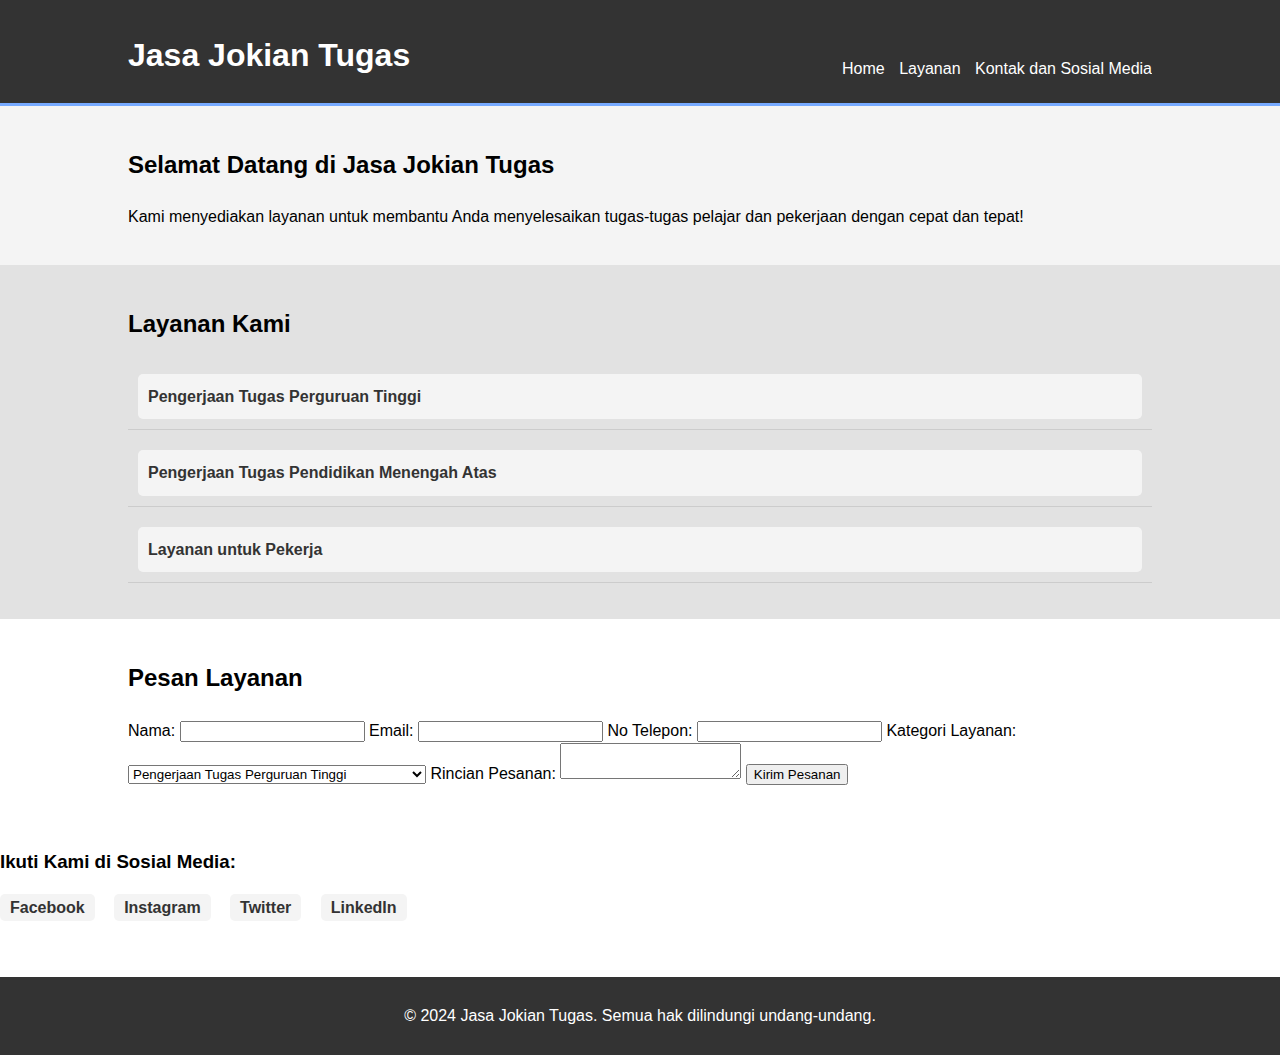
==== index.html @ 15bba69e "Add files via upload" ====
<!DOCTYPE html>
<html lang="id">
<head>
    <meta charset="UTF-8">
    <meta name="viewport" content="width=device-width, initial-scale=1.0">
    <title>Jasa Jokian Tugas</title>
    <link rel="stylesheet" href="style.css">
</head>
<body>
    <header>
        <div class="container">
            <h1>Jasa Jokian Tugas</h1>
            <nav>
                <ul>
                    <li><a href="#home">Home</a></li>
                    <li><a href="#services">Layanan</a></li>
                    <li><a href="#contact">Kontak dan Sosial Media</a></li>
                </ul>
            </nav>
        </div>
    </header>

    <section id="home">
        <div class="container">
            <h2>Selamat Datang di Jasa Jokian Tugas</h2>
            <p>Kami menyediakan layanan untuk membantu Anda menyelesaikan tugas-tugas pelajar dan pekerjaan dengan cepat dan tepat!</p>
        </div>
    </section>

    <section id="services">
        <div class="container">
            <h2>Layanan Kami</h2>
            <ul class="accordion">
                <li>
                    <a href="#!">Pengerjaan Tugas Perguruan Tinggi</a>
                    <ul class="panel">
                        <li>Penulisan Makalah dan Laporan</li>
                        <li>Pengerjaan Soal dan Ujian Online</li>
                        <li>Penyelesaian Tugas Proyek dan Skripsi</li>
                        <li>Jasa Desain Grafis dan Presentasi</li>
                    </ul>
                </li>
                <li>
                    <a href="#!">Pengerjaan Tugas Pendidikan Menengah Atas</a>
                    <ul class="panel">
                        <li>Matematika: Soal Latihan, Ulangan Harian, Ujian Tengah Semester</li>
                        <li>Fisika: Laporan Praktikum, Tugas Pemahaman Materi</li>
                        <li>Kimia: Penyelesaian Soal, Pengerjaan Tugas Praktikum</li>
                        <li>Bahasa Inggris: Terjemahan Teks, Penyelesaian Soal Essay</li>
                        <li>Sejarah: Pembuatan Resume, Rangkuman Materi</li>
                        <li>Geografi: Tugas Analisis, Pembuatan Peta Sederhana</li>
                    </ul>
                </li>
				<li>
                    <a href="#!">Layanan untuk Pekerja</a>
                    <ul class="panel">
                        <li>Penyusunan Laporan Kerja dan Laporan Bulanan</li>
                        <li>Pembuatan Presentasi untuk Meeting dan Seminar</li>
                        <li>Pengisian dan Analisis Data Spreadsheet</li>
                        <li>Penyusunan Rencana Proyek dan Proposal</li>
                        <li>Penulisan Artikel atau Konten untuk Blog Perusahaan</li>
                        <li>Jasa Terjemahan Dokumen Bisnis</li>
                    </ul>
                </li>
            </ul>
        </div>
    </section>
    <section id="order">
        <div class="container">
            <h2>Pesan Layanan</h2>
            <form action="submit_order.php" method="POST">
                <label for="name">Nama:</label>
                <input type="text" id="name" name="name" required>

                <label for="email">Email:</label>
                <input type="email" id="email" name="email" required>

                <label for="phone">No Telepon:</label>
                <input type="text" id="phone" name="phone" required>

                <label for="category">Kategori Layanan:</label>
                <select id="category" name="category" required>
                    <option value="Pengerjaan Tugas Perguruan Tinggi">Pengerjaan Tugas Perguruan Tinggi</option>
                    <option value="Pengerjaan Tugas Pendidikan Menengah Atas">Pengerjaan Tugas Pendidikan Menengah Atas</option>
                    <option value="Layanan untuk Pekerja">Layanan untuk Pekerja</option>
                </select>

                <label for="details">Rincian Pesanan:</label>
                <textarea id="details" name="details" required></textarea>

                <button type="submit">Kirim Pesanan</button>
            </form>
        </div>
    </section>
    <section id="contact">
            <div class="social-media">
                <h3>Ikuti Kami di Sosial Media:</h3>
                <ul>
                    <li><a href="#">Facebook</a></li>
                    <li><a href="#">Instagram</a></li>
                    <li><a href="#">Twitter</a></li>
                    <li><a href="#">LinkedIn</a></li>
                </ul>
            </div>
        </div>
    </section>

    <footer>
        <div class="container">
            <p>&copy; 2024 Jasa Jokian Tugas. Semua hak dilindungi undang-undang.</p>
        </div>
    </footer>

    <script src="script.js"></script>
</body>
</html>
---- style.css ----
body {
    font-family: Arial, sans-serif;
    line-height: 1.6;
    margin: 0;
    padding: 0;
}

.container {
    width: 80%;
    margin: auto;
    overflow: hidden;
}

header {
    background: #333;
    color: #fff;
    padding-top: 30px;
    min-height: 70px;
    border-bottom: #77aaff 3px solid;
}

header h1 {
    float: left;
    margin-top: 0;
}

nav {
    float: right;
    margin-top: 10px;
}

nav ul {
    list-style: none;
}

nav ul li {
    display: inline;
    margin-left: 10px;
}

nav ul li a {
    color: #fff;
    text-decoration: none;
}

section {
    padding: 20px 0;
}

#home {
    background: #f4f4f4;
}

#services {
    background: #e2e2e2;
}

#services ul {
    list-style: none;
    padding: 0;
}

#services ul li {
    padding: 10px;
    border-bottom: 1px solid #ccc;
}

#contact form {
    display: flex;
    flex-direction: column;
}

#contact form label {
    margin: 10px 0 5px 0;
}

#contact form input, 
#contact form textarea {
    padding: 10px;
    border: 1px solid #ccc;
    border-radius: 5px;
}

#contact form button {
    padding: 10px;
    border: none;
    background: #333;
    color: #fff;
    border-radius: 5px;
    cursor: pointer;
    margin-top: 10px;
}

#contact form button:hover {
    background: #77aaff;
}

footer {
    background: #333;
    color: #fff;
    text-align: center;
    padding: 10px 0;
    margin-top: 20px;
}
.social-media {
    margin-top: 20px;
}

.social-media ul {
    list-style: none;
    padding: 0;
}

.social-media ul li {
    display: inline;
    margin-right: 15px;
}

.social-media ul li a {
    text-decoration: none;
    color: #333;
    font-weight: bold;
    background: #f4f4f4;
    padding: 5px 10px;
    border-radius: 5px;
}

.social-media ul li a:hover {
    background: #77aaff;
    color: #fff;
}
.accordion li {
    list-style: none;
    margin: 10px 0;
}

.accordion a {
    display: block;
    padding: 10px;
    background: #f4f4f4;
    color: #333;
    text-decoration: none;
    font-weight: bold;
    border-radius: 5px;
}

.accordion a:hover {
    background: #ddd;
}

.panel {
    display: none;
    margin-left: 20px;
}

.panel li {
    list-style: disc;
    margin: 5px 0;
}
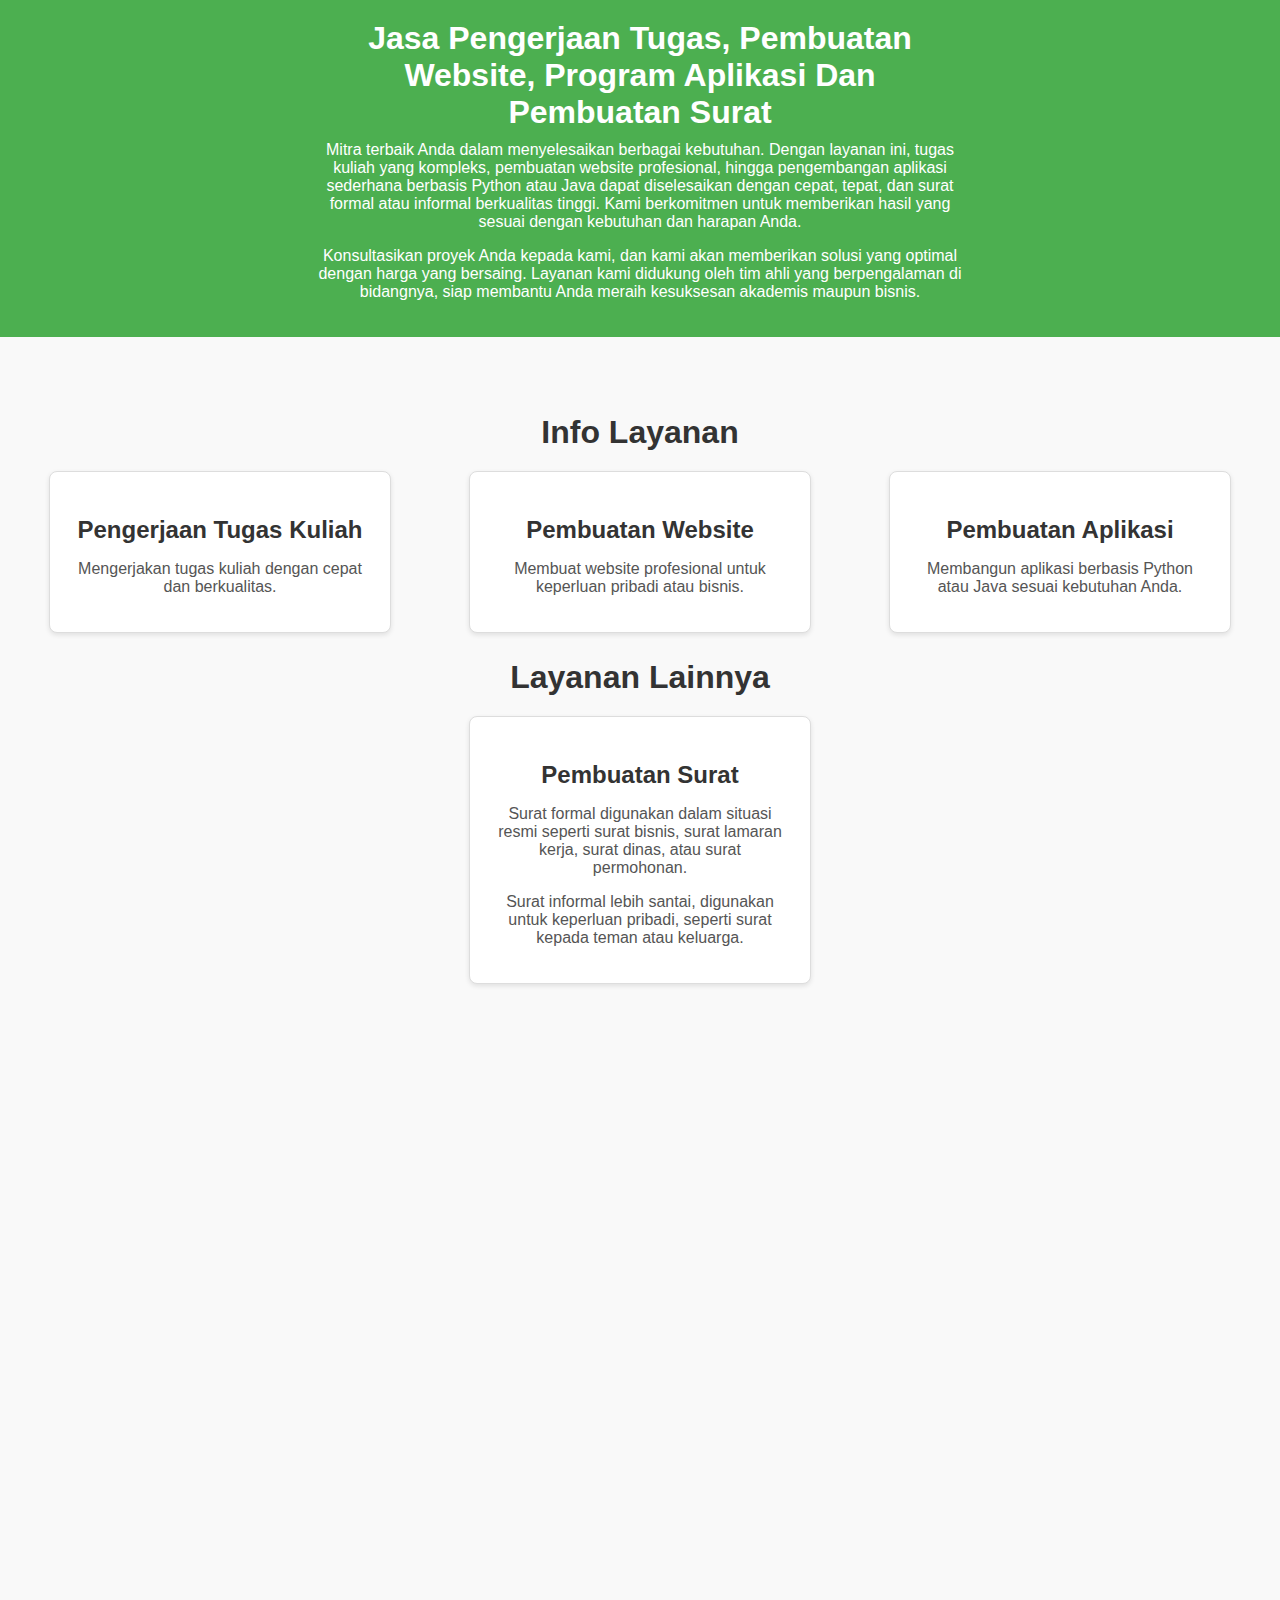
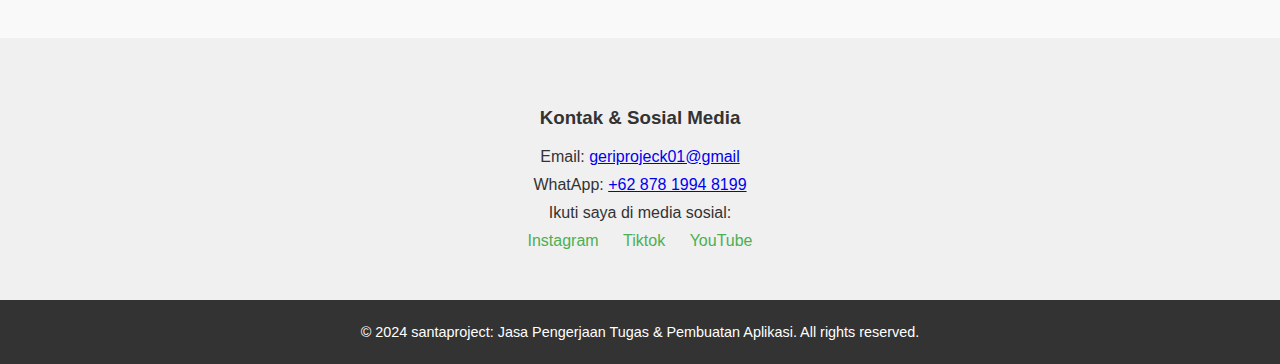
==== commit 20aed6f7: "Add files via upload" ====
--- a/index.html
+++ b/index.html
@@ -3,114 +3,63 @@
 <head>
     <meta charset="UTF-8">
     <meta name="viewport" content="width=device-width, initial-scale=1.0">
-    <title>Jasa Jokian Tugas</title>
+    <title>Jasa Pengerjaan Tugas, Pembuatan Website & Aplikasi Terpercaya</title>
     <link rel="stylesheet" href="style.css">
 </head>
 <body>
     <header>
-        <div class="container">
-            <h1>Jasa Jokian Tugas</h1>
-            <nav>
-                <ul>
-                    <li><a href="#home">Home</a></li>
-                    <li><a href="#services">Layanan</a></li>
-                    <li><a href="#contact">Kontak dan Sosial Media</a></li>
-                </ul>
-            </nav>
+        <div class="header-content">
+		<h1>Jasa Pengerjaan Tugas, Pembuatan Website, Program Aplikasi Dan Pembuatan Surat</h1>
+		<p>Mitra terbaik Anda dalam menyelesaikan berbagai kebutuhan. Dengan layanan ini, tugas kuliah yang kompleks, pembuatan website profesional, hingga pengembangan aplikasi sederhana berbasis Python atau Java dapat diselesaikan dengan cepat, tepat, dan surat formal atau informal berkualitas tinggi. Kami berkomitmen untuk memberikan hasil yang sesuai dengan kebutuhan dan harapan Anda.</p>
+		<p>Konsultasikan proyek Anda kepada kami, dan kami akan memberikan solusi yang optimal dengan harga yang bersaing. Layanan kami didukung oleh tim ahli yang berpengalaman di bidangnya, siap membantu Anda meraih kesuksesan akademis maupun bisnis.</p>
         </div>
     </header>
 
-    <section id="home">
-        <div class="container">
-            <h2>Selamat Datang di Jasa Jokian Tugas</h2>
-            <p>Kami menyediakan layanan untuk membantu Anda menyelesaikan tugas-tugas pelajar dan pekerjaan dengan cepat dan tepat!</p>
+    <section id="services">
+        <h2>Info Layanan</h2>
+        <div class="service-cards">
+            <div class="card">
+                <h3>Pengerjaan Tugas Kuliah</h3>
+                <p>Mengerjakan tugas kuliah dengan cepat dan berkualitas.</p>
+            </div>
+            <div class="card">
+                <h3>Pembuatan Website</h3>
+                <p>Membuat website profesional untuk keperluan pribadi atau bisnis.</p>
+            </div>
+            <div class="card">
+                <h3>Pembuatan Aplikasi</h3>
+                <p>Membangun aplikasi berbasis Python atau Java sesuai kebutuhan Anda.</p>
+            </div>
         </div>
+		<h2>Layanan Lainnya</h2>
+		<div class="service-cards">
+			<div class="card">
+				<h3>Pembuatan Surat</h3>
+				<p>Surat formal digunakan dalam situasi resmi seperti surat bisnis, surat lamaran kerja, surat dinas, atau surat permohonan.</p>
+				<p>Surat informal lebih santai, digunakan untuk keperluan pribadi, seperti surat kepada teman atau keluarga.</p>
+			</div>
+		</div>
     </section>
 
-    <section id="services">
-        <div class="container">
-            <h2>Layanan Kami</h2>
-            <ul class="accordion">
-                <li>
-                    <a href="#!">Pengerjaan Tugas Perguruan Tinggi</a>
-                    <ul class="panel">
-                        <li>Penulisan Makalah dan Laporan</li>
-                        <li>Pengerjaan Soal dan Ujian Online</li>
-                        <li>Penyelesaian Tugas Proyek dan Skripsi</li>
-                        <li>Jasa Desain Grafis dan Presentasi</li>
-                    </ul>
-                </li>
-                <li>
-                    <a href="#!">Pengerjaan Tugas Pendidikan Menengah Atas</a>
-                    <ul class="panel">
-                        <li>Matematika: Soal Latihan, Ulangan Harian, Ujian Tengah Semester</li>
-                        <li>Fisika: Laporan Praktikum, Tugas Pemahaman Materi</li>
-                        <li>Kimia: Penyelesaian Soal, Pengerjaan Tugas Praktikum</li>
-                        <li>Bahasa Inggris: Terjemahan Teks, Penyelesaian Soal Essay</li>
-                        <li>Sejarah: Pembuatan Resume, Rangkuman Materi</li>
-                        <li>Geografi: Tugas Analisis, Pembuatan Peta Sederhana</li>
-                    </ul>
-                </li>
-				<li>
-                    <a href="#!">Layanan untuk Pekerja</a>
-                    <ul class="panel">
-                        <li>Penyusunan Laporan Kerja dan Laporan Bulanan</li>
-                        <li>Pembuatan Presentasi untuk Meeting dan Seminar</li>
-                        <li>Pengisian dan Analisis Data Spreadsheet</li>
-                        <li>Penyusunan Rencana Proyek dan Proposal</li>
-                        <li>Penulisan Artikel atau Konten untuk Blog Perusahaan</li>
-                        <li>Jasa Terjemahan Dokumen Bisnis</li>
-                    </ul>
-                </li>
-            </ul>
-        </div>
-    </section>
-    <section id="order">
-        <div class="container">
-            <h2>Pesan Layanan</h2>
-            <form action="submit_order.php" method="POST">
-                <label for="name">Nama:</label>
-                <input type="text" id="name" name="name" required>
+<section id="order">
+    <iframe src="https://docs.google.com/forms/d/e/1FAIpQLSds_UShuQZ1l6dEyOHgeQmRnTg-UoHYdM8f8wrXXzVQUnHNPw/viewform?embedded=true" width="100%" height="500px" frameborder="0" marginheight="0" marginwidth="0">Memuat…</iframe>
+</section>
 
-                <label for="email">Email:</label>
-                <input type="email" id="email" name="email" required>
-
-                <label for="phone">No Telepon:</label>
-                <input type="text" id="phone" name="phone" required>
-
-                <label for="category">Kategori Layanan:</label>
-                <select id="category" name="category" required>
-                    <option value="Pengerjaan Tugas Perguruan Tinggi">Pengerjaan Tugas Perguruan Tinggi</option>
-                    <option value="Pengerjaan Tugas Pendidikan Menengah Atas">Pengerjaan Tugas Pendidikan Menengah Atas</option>
-                    <option value="Layanan untuk Pekerja">Layanan untuk Pekerja</option>
-                </select>
-
-                <label for="details">Rincian Pesanan:</label>
-                <textarea id="details" name="details" required></textarea>
-
-                <button type="submit">Kirim Pesanan</button>
-            </form>
-        </div>
-    </section>
     <section id="contact">
-            <div class="social-media">
-                <h3>Ikuti Kami di Sosial Media:</h3>
-                <ul>
-                    <li><a href="#">Facebook</a></li>
-                    <li><a href="#">Instagram</a></li>
-                    <li><a href="#">Twitter</a></li>
-                    <li><a href="#">LinkedIn</a></li>
-                </ul>
-            </div>
+        <h3>Kontak & Sosial Media</h3>
+        <p>Email: <a href="mailto:geriprojeck01@gmail.com">geriprojeck01@gmail</a></p>
+        <p>WhatApp: <a href="https://wa.me/6287819948199">+62 878 1994 8199</a></p>
+        <p>Ikuti saya di media sosial:</p>
+        <div class="social-links">
+            <a href="https://Instagram.com/gryrmd_sy">Instagram</a>
+            <a href="https://www.tiktok.com/@santaproject_?is_from_webapp=1&sender_device=pc">Tiktok</a>
+            <a href="#">YouTube</a>
         </div>
     </section>
 
     <footer>
-        <div class="container">
-            <p>&copy; 2024 Jasa Jokian Tugas. Semua hak dilindungi undang-undang.</p>
-        </div>
+        <p>&copy; 2024 santaproject: Jasa Pengerjaan Tugas & Pembuatan Aplikasi. All rights reserved.</p>
     </footer>
 
-    <script src="script.js"></script>
 </body>
 </html>
--- a/style.css
+++ b/style.css
@@ -1,159 +1,95 @@
 body {
     font-family: Arial, sans-serif;
-    line-height: 1.6;
     margin: 0;
     padding: 0;
-}
-
-.container {
-    width: 80%;
-    margin: auto;
-    overflow: hidden;
+    background-color: #f9f9f9;
+    color: #333;
 }
 
 header {
-    background: #333;
-    color: #fff;
-    padding-top: 30px;
-    min-height: 70px;
-    border-bottom: #77aaff 3px solid;
+    background-color: #4CAF50;
+    color: white;
+    padding: 20px;
+    text-align: center;
+	display: flex;
+	justify-content: center;
 }
 
-header h1 {
-    float: left;
-    margin-top: 0;
+.header-content h1 {
+    margin: 0;
+	max-width: 650px;
+    font-size: 2rem;
 }
 
-nav {
-    float: right;
+.header-content p {
+	max-width: 650px;
+    font-size: 1rem;
     margin-top: 10px;
 }
 
-nav ul {
-    list-style: none;
+
+section {
+    padding: 50px 20px;
+    text-align: center;
 }
 
-nav ul li {
-    display: inline;
-    margin-left: 10px;
+h2 {
+    font-size: 2rem;
+    margin-bottom: 20px;
+    color: #333;
 }
 
-nav ul li a {
-    color: #fff;
-    text-decoration: none;
+.service-cards {
+    display: flex;
+    justify-content: space-around;
+    flex-wrap: wrap;
+    gap: 20px;
 }
 
-section {
-    padding: 20px 0;
+.card {
+    background-color: white;
+    border: 1px solid #ddd;
+    border-radius: 8px;
+    padding: 20px;
+    width: 100%;
+    max-width: 300px;
+    box-shadow: 0 2px 5px rgba(0, 0, 0, 0.1);
+    transition: box-shadow 0.3s ease;
 }
 
-#home {
-    background: #f4f4f4;
+.card h3 {
+    font-size: 1.5rem;
+    margin-bottom: 10px;
 }
 
-#services {
-    background: #e2e2e2;
+.card p {
+    font-size: 1rem;
+    color: #555;
 }
 
-#services ul {
-    list-style: none;
-    padding: 0;
+.card:hover {
+    box-shadow: 0 4px 10px rgba(0, 0, 0, 0.2);
 }
 
-#services ul li {
-    padding: 10px;
-    border-bottom: 1px solid #ccc;
+#contact {
+    background-color: #f0f0f0;
+    padding: 50px 20px;
 }
 
-#contact form {
-    display: flex;
-    flex-direction: column;
+#contact p {
+    margin: 10px 0;
 }
 
-#contact form label {
-    margin: 10px 0 5px 0;
-}
-
-#contact form input, 
-#contact form textarea {
-    padding: 10px;
-    border: 1px solid #ccc;
-    border-radius: 5px;
-}
-
-#contact form button {
-    padding: 10px;
-    border: none;
-    background: #333;
-    color: #fff;
-    border-radius: 5px;
-    cursor: pointer;
-    margin-top: 10px;
-}
-
-#contact form button:hover {
-    background: #77aaff;
+.social-links a {
+    text-decoration: none;
+    color: #4CAF50;
+    margin: 0 10px;
 }
 
 footer {
-    background: #333;
-    color: #fff;
+    background-color: #333;
+    color: white;
+    padding: 10px 0;
     text-align: center;
-    padding: 10px 0;
-    margin-top: 20px;
+    font-size: 0.9rem;
 }
-.social-media {
-    margin-top: 20px;
-}
-
-.social-media ul {
-    list-style: none;
-    padding: 0;
-}
-
-.social-media ul li {
-    display: inline;
-    margin-right: 15px;
-}
-
-.social-media ul li a {
-    text-decoration: none;
-    color: #333;
-    font-weight: bold;
-    background: #f4f4f4;
-    padding: 5px 10px;
-    border-radius: 5px;
-}
-
-.social-media ul li a:hover {
-    background: #77aaff;
-    color: #fff;
-}
-.accordion li {
-    list-style: none;
-    margin: 10px 0;
-}
-
-.accordion a {
-    display: block;
-    padding: 10px;
-    background: #f4f4f4;
-    color: #333;
-    text-decoration: none;
-    font-weight: bold;
-    border-radius: 5px;
-}
-
-.accordion a:hover {
-    background: #ddd;
-}
-
-.panel {
-    display: none;
-    margin-left: 20px;
-}
-
-.panel li {
-    list-style: disc;
-    margin: 5px 0;
-}
